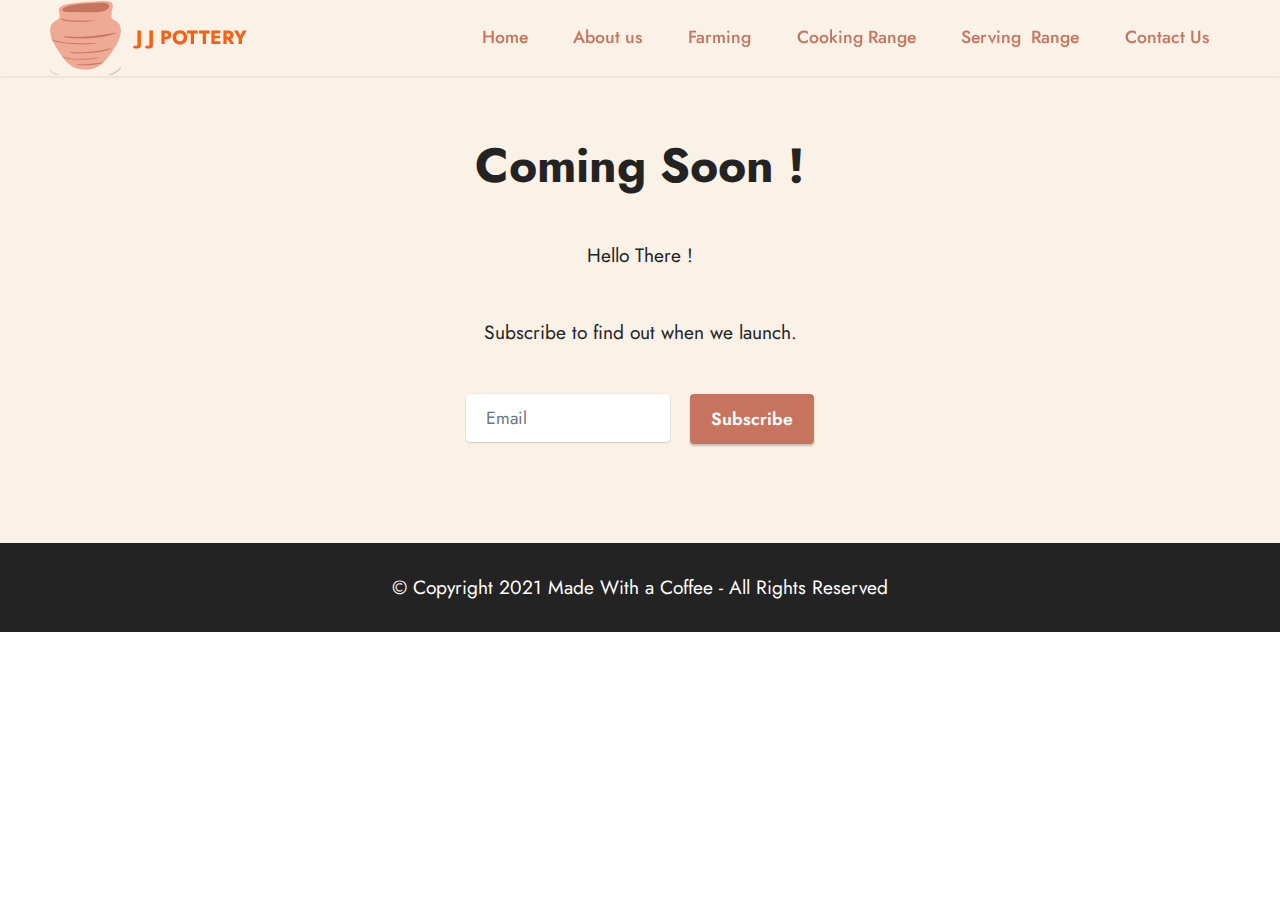
==== farming.html @ 789307e5 "patched_updated" ====
<!DOCTYPE html>
<html  >
<head>
  <!-- Site made with Mobirise Website Builder v5.1.4, https://mobirise.com -->
  <meta charset="UTF-8">
  <meta http-equiv="X-UA-Compatible" content="IE=edge">
  <meta name="generator" content="Mobirise v5.1.4, mobirise.com">
  <meta name="viewport" content="width=device-width, initial-scale=1, minimum-scale=1">
  <link rel="shortcut icon" href="assets/images/the-clay-3-150x150.png" type="image/x-icon">
  <meta name="description" content="">
  
  
  <title>Farming&nbsp;</title>
  <link rel="stylesheet" href="assets/tether/tether.min.css">
  <link rel="stylesheet" href="assets/bootstrap/css/bootstrap.min.css">
  <link rel="stylesheet" href="assets/bootstrap/css/bootstrap-grid.min.css">
  <link rel="stylesheet" href="assets/bootstrap/css/bootstrap-reboot.min.css">
  <link rel="stylesheet" href="assets/dropdown/css/style.css">
  <link rel="stylesheet" href="assets/animatecss/animate.css">
  <link rel="stylesheet" href="assets/socicon/css/styles.css">
  <link rel="stylesheet" href="assets/theme/css/style.css">
  <link rel="preload" as="style" href="assets/mobirise/css/mbr-additional.css"><link rel="stylesheet" href="assets/mobirise/css/mbr-additional.css" type="text/css">
  
  
  
  
</head>
<body>
  
  <section class="menu menu1 cid-ssY1VHdipW" once="menu" id="menu1-l">
    

    <nav class="navbar navbar-dropdown navbar-fixed-top navbar-expand-lg">
        <div class="container-fluid">
            <div class="navbar-brand">
                <span class="navbar-logo">
                    <a href="https://mobiri.se">
                        <img src="assets/images/the-clay-3-150x150.png" alt="Mobirise" style="height: 4.7rem;">
                    </a>
                </span>
                <span class="navbar-caption-wrap"><a class="navbar-caption text-danger display-7" href="https://mobiri.se">J J POTTERY&nbsp;</a></span>
            </div>
            <button class="navbar-toggler" type="button" data-toggle="collapse" data-target="#navbarSupportedContent" aria-controls="navbarNavAltMarkup" aria-expanded="false" aria-label="Toggle navigation">
                <div class="hamburger">
                    <span></span>
                    <span></span>
                    <span></span>
                    <span></span>
                </div>
            </button>
            <div class="collapse navbar-collapse" id="navbarSupportedContent">
                <ul class="navbar-nav nav-dropdown nav-right" data-app-modern-menu="true"><li class="nav-item"><a class="nav-link link text-primary display-4" href="index.html#top">Home</a></li><li class="nav-item"><a class="nav-link link text-primary display-4" href="index.html#features17-6">
                            About us</a></li><li class="nav-item"><a class="nav-link link text-primary display-4" href="farming.html">Farming</a></li>
                    <li class="nav-item"><a class="nav-link link text-primary display-4" href="page1.html">Cooking Range</a></li><li class="nav-item"><a class="nav-link link text-primary display-4" href="servingrange.html">Serving&nbsp; Range</a></li>
                    <li class="nav-item"><a class="nav-link link text-primary display-4" href="index.html#contacts3-d">Contact Us</a>
                    </li></ul>
                
                
            </div>
        </div>
    </nav>
</section>

<section class="countdown1 cid-svkwME1CxP" id="countdown1-w">
    
    
    <div class="container">
        <div class="row justify-content-center">
            <div class="col-lg-8">
                <h3 class="mbr-section-title mb-5 align-center mbr-fonts-style display-2"><strong>Coming Soon !</strong></h3>
                <h4 class="mbr-section-subtitle mb-5 align-center mbr-fonts-style display-7">Hello There !</h4>
                <div class="countdown-cont align-center mb-5">
                    <div class="daysCountdown col-xs-3 col-sm-3 col-md-3" title="Days"></div>
                    <div class="hoursCountdown col-xs-3 col-sm-3 col-md-3" title="Hours"></div>
                    <div class="minutesCountdown col-xs-3 col-sm-3 col-md-3" title="Minutes"></div>
                    <div class="secondsCountdown col-xs-3 col-sm-3 col-md-3" title="Seconds"></div>
                    <div class="countdown" data-due-date="2021/09/09"></div>
                </div>
                <p class="mbr-text mb-5 align-center mbr-fonts-style display-7">
                    Subscribe to find out when we launch.
                </p>
            </div>
        </div>
        <div class="row">
            <div class="col-lg-4 mx-auto mbr-form" data-form-type="formoid">
                <form action="https://mobirise.eu/" method="POST" class="mbr-form form-with-styler" data-form-title="Form Name"><input type="hidden" name="email" data-form-email="true" value="rEOOEJXaY5LZMMIKgH7FRofECdDI87e1704EV6NgrH1BPmwb9v+YOyBljMbKPg8cQ4V0COadyVxDFB2PkrIFKAND/YwcIwYfgwiZ6Cjvxc3BW4advCiScSW0kkBJ3U80">
                    <div class="">
                        <div hidden="hidden" data-form-alert="" class="alert alert-success col-12">Thanks for reaching out !</div>
                        <div hidden="hidden" data-form-alert-danger="" class="alert alert-danger col-12">Oops...! some problem!</div>
                    </div>
                    <div class="dragArea row">
                        <div class="col form-group" data-for="email">
                            <input type="text" name="email" placeholder="Email" data-form-field="email" class="form-control" required="required" value="" id="email-countdown1-w">
                        </div>
                        <div class="mbr-section-btn">
                            <button type="submit" class="btn btn-primary display-4">Subscribe</button>
                        </div>
                    </div>
                </form>
            </div>
        </div>
    </div>
</section>

<section class="footer7 cid-svkqVz7EuT" once="footers" id="footer7-u">

    

    

    <div class="container">
        <div class="media-container-row align-center mbr-white">
            <div class="col-12">
                <p class="mbr-text mb-0 mbr-fonts-style display-7">
                    © Copyright 2021 Made With a Coffee - All Rights Reserved</p>
            </div>
        </div>
    </div>
  
  
  <input name="animation" type="hidden">
  </body>
</html>
---- assets/dropdown/css/style.css ----
.navbar-dropdown {
  left: 0;
  padding: 0;
  position: absolute;
  right: 0;
  top: 0;
  transition: all 0.45s ease;
  z-index: 1030;
  background: #282828; }
  .navbar-dropdown .navbar-logo {
    margin-right: 0.8rem;
    transition: margin 0.3s ease-in-out;
    vertical-align: middle; }
    .navbar-dropdown .navbar-logo img {
      height: 3.125rem;
      transition: all 0.3s ease-in-out; }
    .navbar-dropdown .navbar-logo.mbr-iconfont {
      font-size: 3.125rem;
      line-height: 3.125rem; }
  .navbar-dropdown .navbar-caption {
    font-weight: 700;
    white-space: normal;
    vertical-align: -4px;
    line-height: 3.125rem !important; }
    .navbar-dropdown .navbar-caption, .navbar-dropdown .navbar-caption:hover {
      color: inherit;
      text-decoration: none; }
  .navbar-dropdown .mbr-iconfont + .navbar-caption {
    vertical-align: -1px; }
  .navbar-dropdown.navbar-fixed-top {
    position: fixed; }
  .navbar-dropdown .navbar-brand span {
    vertical-align: -4px; }
  .navbar-dropdown.bg-color.transparent {
    background: none; }
  .navbar-dropdown.navbar-short .navbar-brand {
    padding: 0.625rem 0; }
    .navbar-dropdown.navbar-short .navbar-brand span {
      vertical-align: -1px; }
  .navbar-dropdown.navbar-short .navbar-caption {
    line-height: 2.375rem !important;
    vertical-align: -2px; }
  .navbar-dropdown.navbar-short .navbar-logo {
    margin-right: 0.5rem; }
    .navbar-dropdown.navbar-short .navbar-logo img {
      height: 2.375rem; }
    .navbar-dropdown.navbar-short .navbar-logo.mbr-iconfont {
      font-size: 2.375rem;
      line-height: 2.375rem; }
  .navbar-dropdown.navbar-short .mbr-table-cell {
    height: 3.625rem; }
  .navbar-dropdown .navbar-close {
    left: 0.6875rem;
    position: fixed;
    top: 0.75rem;
    z-index: 1000; }
  .navbar-dropdown .hamburger-icon {
    content: "";
    display: inline-block;
    vertical-align: middle;
    width: 16px;
    -webkit-box-shadow: 0 -6px 0 1px #282828,0 0 0 1px #282828,0 6px 0 1px #282828;
    -moz-box-shadow: 0 -6px 0 1px #282828,0 0 0 1px #282828,0 6px 0 1px #282828;
    box-shadow: 0 -6px 0 1px #282828,0 0 0 1px #282828,0 6px 0 1px #282828; }

.dropdown-menu .dropdown-toggle[data-toggle="dropdown-submenu"]::after {
  border-bottom: 0.35em solid transparent;
  border-left: 0.35em solid;
  border-right: 0;
  border-top: 0.35em solid transparent;
  margin-left: 0.3rem; }

.dropdown-menu .dropdown-item:focus {
  outline: 0; }

.nav-dropdown {
  font-size: 0.75rem;
  font-weight: 500;
  height: auto !important; }
  .nav-dropdown .nav-btn {
    padding-left: 1rem; }
  .nav-dropdown .link {
    margin: .667em 1.667em;
    font-weight: 500;
    padding: 0;
    transition: color .2s ease-in-out; }
    .nav-dropdown .link.dropdown-toggle {
      margin-right: 2.583em; }
      .nav-dropdown .link.dropdown-toggle::after {
        margin-left: .25rem;
        border-top: 0.35em solid;
        border-right: 0.35em solid transparent;
        border-left: 0.35em solid transparent;
        border-bottom: 0; }
      .nav-dropdown .link.dropdown-toggle[aria-expanded="true"] {
        margin: 0;
        padding: 0.667em 3.263em  0.667em 1.667em; }
  .nav-dropdown .link::after,
  .nav-dropdown .dropdown-item::after {
    color: inherit; }
  .nav-dropdown .btn {
    font-size: 0.75rem;
    font-weight: 700;
    letter-spacing: 0;
    margin-bottom: 0;
    padding-left: 1.25rem;
    padding-right: 1.25rem; }
  .nav-dropdown .dropdown-menu {
    border-radius: 0;
    border: 0;
    left: 0;
    margin: 0;
    padding-bottom: 1.25rem;
    padding-top: 1.25rem;
    position: relative; }
  .nav-dropdown .dropdown-submenu {
    margin-left: 0.125rem;
    top: 0; }
  .nav-dropdown .dropdown-item {
    font-weight: 500;
    line-height: 2;
    padding: 0.3846em 4.615em 0.3846em 1.5385em;
    position: relative;
    transition: color .2s ease-in-out, background-color .2s ease-in-out; }
    .nav-dropdown .dropdown-item::after {
      margin-top: -0.3077em;
      position: absolute;
      right: 1.1538em;
      top: 50%; }
    .nav-dropdown .dropdown-item:focus, .nav-dropdown .dropdown-item:hover {
      background: none; }

@media (max-width: 767px) {
  .nav-dropdown.navbar-toggleable-sm {
    bottom: 0;
    display: none;
    left: 0;
    overflow-x: hidden;
    position: fixed;
    top: 0;
    transform: translateX(-100%);
    -ms-transform: translateX(-100%);
    -webkit-transform: translateX(-100%);
    width: 18.75rem;
    z-index: 999; } }
.nav-dropdown.navbar-toggleable-xl {
  bottom: 0;
  display: none;
  left: 0;
  overflow-x: hidden;
  position: fixed;
  top: 0;
  transform: translateX(-100%);
  -ms-transform: translateX(-100%);
  -webkit-transform: translateX(-100%);
  width: 18.75rem;
  z-index: 999; }

.nav-dropdown-sm {
  display: block !important;
  overflow-x: hidden;
  overflow: auto;
  padding-top: 3.875rem; }
  .nav-dropdown-sm::after {
    content: "";
    display: block;
    height: 3rem;
    width: 100%; }
  .nav-dropdown-sm.collapse.in ~ .navbar-close {
    display: block !important; }
  .nav-dropdown-sm.collapsing, .nav-dropdown-sm.collapse.in {
    transform: translateX(0);
    -ms-transform: translateX(0);
    -webkit-transform: translateX(0);
    transition: all 0.25s ease-out;
    -webkit-transition: all 0.25s ease-out;
    background: #282828; }
  .nav-dropdown-sm.collapsing[aria-expanded="false"] {
    transform: translateX(-100%);
    -ms-transform: translateX(-100%);
    -webkit-transform: translateX(-100%); }
  .nav-dropdown-sm .nav-item {
    display: block;
    margin-left: 0 !important;
    padding-left: 0; }
  .nav-dropdown-sm .link,
  .nav-dropdown-sm .dropdown-item {
    border-top: 1px dotted rgba(255, 255, 255, 0.1);
    font-size: 0.8125rem;
    line-height: 1.6;
    margin: 0 !important;
    padding: 0.875rem 2.4rem 0.875rem 1.5625rem !important;
    position: relative;
    white-space: normal; }
    .nav-dropdown-sm .link:focus, .nav-dropdown-sm .link:hover,
    .nav-dropdown-sm .dropdown-item:focus,
    .nav-dropdown-sm .dropdown-item:hover {
      background: rgba(0, 0, 0, 0.2) !important;
      color: #c0a375; }
  .nav-dropdown-sm .nav-btn {
    position: relative;
    padding: 1.5625rem 1.5625rem 0 1.5625rem; }
    .nav-dropdown-sm .nav-btn::before {
      border-top: 1px dotted rgba(255, 255, 255, 0.1);
      content: "";
      left: 0;
      position: absolute;
      top: 0;
      width: 100%; }
    .nav-dropdown-sm .nav-btn + .nav-btn {
      padding-top: 0.625rem; }
      .nav-dropdown-sm .nav-btn + .nav-btn::before {
        display: none; }
  .nav-dropdown-sm .btn {
    padding: 0.625rem 0; }
  .nav-dropdown-sm .dropdown-toggle[data-toggle="dropdown-submenu"]::after {
    margin-left: .25rem;
    border-top: 0.35em solid;
    border-right: 0.35em solid transparent;
    border-left: 0.35em solid transparent;
    border-bottom: 0; }
  .nav-dropdown-sm .dropdown-toggle[data-toggle="dropdown-submenu"][aria-expanded="true"]::after {
    border-top: 0;
    border-right: 0.35em solid transparent;
    border-left: 0.35em solid transparent;
    border-bottom: 0.35em solid; }
  .nav-dropdown-sm .dropdown-menu {
    margin: 0;
    padding: 0;
    position: relative;
    top: 0;
    left: 0;
    width: 100%;
    border: 0;
    float: none;
    border-radius: 0;
    background: none; }
  .nav-dropdown-sm .dropdown-submenu {
    left: 100%;
    margin-left: 0.125rem;
    margin-top: -1.25rem;
    top: 0; }

.navbar-toggleable-sm .nav-dropdown .dropdown-menu {
  position: absolute; }

.navbar-toggleable-sm .nav-dropdown .dropdown-submenu {
  left: 100%;
  margin-left: 0.125rem;
  margin-top: -1.25rem;
  top: 0; }

.navbar-toggleable-sm.opened .nav-dropdown .dropdown-menu {
  position: relative; }

.navbar-toggleable-sm.opened .nav-dropdown .dropdown-submenu {
  left: 0;
  margin-left: 00rem;
  margin-top: 0rem;
  top: 0; }

.is-builder .nav-dropdown.collapsing {
  transition: none !important; }

/*# sourceMappingURL=style.css.map */
---- assets/socicon/css/styles.css ----
@charset "UTF-8";

@font-face {
  font-family: 'Socicon';
  src:  url('../fonts/socicon.eot');
  src:  url('../fonts/socicon.eot?#iefix') format('embedded-opentype'),
    url('../fonts/socicon.woff2') format('woff2'),
    url('../fonts/socicon.ttf') format('truetype'),
    url('../fonts/socicon.woff') format('woff'),
    url('../fonts/socicon.svg#socicon') format('svg');
  font-weight: normal;
  font-style: normal;
}

[data-icon]:before {
  font-family: "socicon" !important;
  content: attr(data-icon);
  font-style: normal !important;
  font-weight: normal !important;
  font-variant: normal !important;
  text-transform: none !important;
  speak: none;
  line-height: 1;
  -webkit-font-smoothing: antialiased;
  -moz-osx-font-smoothing: grayscale;
}

[class^="socicon-"], [class*=" socicon-"] {
  /* use !important to prevent issues with browser extensions that change fonts */
  font-family: 'Socicon' !important;
  speak: none;
  font-style: normal;
  font-weight: normal;
  font-variant: normal;
  text-transform: none;
  line-height: 1;

  /* Better Font Rendering =========== */
  -webkit-font-smoothing: antialiased;
  -moz-osx-font-smoothing: grayscale;
}

.socicon-eitaa:before {
  content: "\e97c";
}
.socicon-soroush:before {
  content: "\e97d";
}
.socicon-bale:before {
  content: "\e97e";
}
.socicon-zazzle:before {
  content: "\e97b";
}
.socicon-society6:before {
  content: "\e97a";
}
.socicon-redbubble:before {
  content: "\e979";
}
.socicon-avvo:before {
  content: "\e978";
}
.socicon-stitcher:before {
  content: "\e977";
}
.socicon-googlehangouts:before {
  content: "\e974";
}
.socicon-dlive:before {
  content: "\e975";
}
.socicon-vsco:before {
  content: "\e976";
}
.socicon-flipboard:before {
  content: "\e973";
}
.socicon-ubuntu:before {
  content: "\e958";
}
.socicon-artstation:before {
  content: "\e959";
}
.socicon-invision:before {
  content: "\e95a";
}
.socicon-torial:before {
  content: "\e95b";
}
.socicon-collectorz:before {
  content: "\e95c";
}
.socicon-seenthis:before {
  content: "\e95d";
}
.socicon-googleplaymusic:before {
  content: "\e95e";
}
.socicon-debian:before {
  content: "\e95f";
}
.socicon-filmfreeway:before {
  content: "\e960";
}
.socicon-gnome:before {
  content: "\e961";
}
.socicon-itchio:before {
  content: "\e962";
}
.socicon-jamendo:before {
  content: "\e963";
}
.socicon-mix:before {
  content: "\e964";
}
.socicon-sharepoint:before {
  content: "\e965";
}
.socicon-tinder:before {
  content: "\e966";
}
.socicon-windguru:before {
  content: "\e967";
}
.socicon-cdbaby:before {
  content: "\e968";
}
.socicon-elementaryos:before {
  content: "\e969";
}
.socicon-stage32:before {
  content: "\e96a";
}
.socicon-tiktok:before {
  content: "\e96b";
}
.socicon-gitter:before {
  content: "\e96c";
}
.socicon-letterboxd:before {
  content: "\e96d";
}
.socicon-threema:before {
  content: "\e96e";
}
.socicon-splice:before {
  content: "\e96f";
}
.socicon-metapop:before {
  content: "\e970";
}
.socicon-naver:before {
  content: "\e971";
}
.socicon-remote:before {
  content: "\e972";
}
.socicon-internet:before {
  content: "\e957";
}
.socicon-moddb:before {
  content: "\e94b";
}
.socicon-indiedb:before {
  content: "\e94c";
}
.socicon-traxsource:before {
  content: "\e94d";
}
.socicon-gamefor:before {
  content: "\e94e";
}
.socicon-pixiv:before {
  content: "\e94f";
}
.socicon-myanimelist:before {
  content: "\e950";
}
.socicon-blackberry:before {
  content: "\e951";
}
.socicon-wickr:before {
  content: "\e952";
}
.socicon-spip:before {
  content: "\e953";
}
.socicon-napster:before {
  content: "\e954";
}
.socicon-beatport:before {
  content: "\e955";
}
.socicon-hackerone:before {
  content: "\e956";
}
.socicon-hackernews:before {
  content: "\e946";
}
.socicon-smashwords:before {
  content: "\e947";
}
.socicon-kobo:before {
  content: "\e948";
}
.socicon-bookbub:before {
  content: "\e949";
}
.socicon-mailru:before {
  content: "\e94a";
}
.socicon-gitlab:before {
  content: "\e945";
}
.socicon-instructables:before {
  content: "\e944";
}
.socicon-portfolio:before {
  content: "\e943";
}
.socicon-codered:before {
  content: "\e940";
}
.socicon-origin:before {
  content: "\e941";
}
.socicon-nextdoor:before {
  content: "\e942";
}
.socicon-udemy:before {
  content: "\e93f";
}
.socicon-livemaster:before {
  content: "\e93e";
}
.socicon-crunchbase:before {
  content: "\e93b";
}
.socicon-homefy:before {
  content: "\e93c";
}
.socicon-calendly:before {
  content: "\e93d";
}
.socicon-realtor:before {
  content: "\e90f";
}
.socicon-tidal:before {
  content: "\e910";
}
.socicon-qobuz:before {
  content: "\e911";
}
.socicon-natgeo:before {
  content: "\e912";
}
.socicon-mastodon:before {
  content: "\e913";
}
.socicon-unsplash:before {
  content: "\e914";
}
.socicon-homeadvisor:before {
  content: "\e915";
}
.socicon-angieslist:before {
  content: "\e916";
}
.socicon-codepen:before {
  content: "\e917";
}
.socicon-slack:before {
  content: "\e918";
}
.socicon-openaigym:before {
  content: "\e919";
}
.socicon-logmein:before {
  content: "\e91a";
}
.socicon-fiverr:before {
  content: "\e91b";
}
.socicon-gotomeeting:before {
  content: "\e91c";
}
.socicon-aliexpress:before {
  content: "\e91d";
}
.socicon-guru:before {
  content: "\e91e";
}
.socicon-appstore:before {
  content: "\e91f";
}
.socicon-homes:before {
  content: "\e920";
}
.socicon-zoom:before {
  content: "\e921";
}
.socicon-alibaba:before {
  content: "\e922";
}
.socicon-craigslist:before {
  content: "\e923";
}
.socicon-wix:before {
  content: "\e924";
}
.socicon-redfin:before {
  content: "\e925";
}
.socicon-googlecalendar:before {
  content: "\e926";
}
.socicon-shopify:before {
  content: "\e927";
}
.socicon-freelancer:before {
  content: "\e928";
}
.socicon-seedrs:before {
  content: "\e929";
}
.socicon-bing:before {
  content: "\e92a";
}
.socicon-doodle:before {
  content: "\e92b";
}
.socicon-bonanza:before {
  content: "\e92c";
}
.socicon-squarespace:before {
  content: "\e92d";
}
.socicon-toptal:before {
  content: "\e92e";
}
.socicon-gust:before {
  content: "\e92f";
}
.socicon-ask:before {
  content: "\e930";
}
.socicon-trulia:before {
  content: "\e931";
}
.socicon-loomly:before {
  content: "\e932";
}
.socicon-ghost:before {
  content: "\e933";
}
.socicon-upwork:before {
  content: "\e934";
}
.socicon-fundable:before {
  content: "\e935";
}
.socicon-booking:before {
  content: "\e936";
}
.socicon-googlemaps:before {
  content: "\e937";
}
.socicon-zillow:before {
  content: "\e938";
}
.socicon-niconico:before {
  content: "\e939";
}
.socicon-toneden:before {
  content: "\e93a";
}
.socicon-augment:before {
  content: "\e908";
}
.socicon-bitbucket:before {
  content: "\e909";
}
.socicon-fyuse:before {
  content: "\e90a";
}
.socicon-yt-gaming:before {
  content: "\e90b";
}
.socicon-sketchfab:before {
  content: "\e90c";
}
.socicon-mobcrush:before {
  content: "\e90d";
}
.socicon-microsoft:before {
  content: "\e90e";
}
.socicon-pandora:before {
  content: "\e907";
}
.socicon-messenger:before {
  content: "\e906";
}
.socicon-gamewisp:before {
  content: "\e905";
}
.socicon-bloglovin:before {
  content: "\e904";
}
.socicon-tunein:before {
  content: "\e903";
}
.socicon-gamejolt:before {
  content: "\e901";
}
.socicon-trello:before {
  content: "\e902";
}
.socicon-spreadshirt:before {
  content: "\e900";
}
.socicon-500px:before {
  content: "\e000";
}
.socicon-8tracks:before {
  content: "\e001";
}
.socicon-airbnb:before {
  content: "\e002";
}
.socicon-alliance:before {
  content: "\e003";
}
.socicon-amazon:before {
  content: "\e004";
}
.socicon-amplement:before {
  content: "\e005";
}
.socicon-android:before {
  content: "\e006";
}
.socicon-angellist:before {
  content: "\e007";
}
.socicon-apple:before {
  content: "\e008";
}
.socicon-appnet:before {
  content: "\e009";
}
.socicon-baidu:before {
  content: "\e00a";
}
.socicon-bandcamp:before {
  content: "\e00b";
}
.socicon-battlenet:before {
  content: "\e00c";
}
.socicon-mixer:before {
  content: "\e00d";
}
.socicon-bebee:before {
  content: "\e00e";
}
.socicon-bebo:before {
  content: "\e00f";
}
.socicon-behance:before {
  content: "\e010";
}
.socicon-blizzard:before {
  content: "\e011";
}
.socicon-blogger:before {
  content: "\e012";
}
.socicon-buffer:before {
  content: "\e013";
}
.socicon-chrome:before {
  content: "\e014";
}
.socicon-coderwall:before {
  content: "\e015";
}
.socicon-curse:before {
  content: "\e016";
}
.socicon-dailymotion:before {
  content: "\e017";
}
.socicon-deezer:before {
  content: "\e018";
}
.socicon-delicious:before {
  content: "\e019";
}
.socicon-deviantart:before {
  content: "\e01a";
}
.socicon-diablo:before {
  content: "\e01b";
}
.socicon-digg:before {
  content: "\e01c";
}
.socicon-discord:before {
  content: "\e01d";
}
.socicon-disqus:before {
  content: "\e01e";
}
.socicon-douban:before {
  content: "\e01f";
}
.socicon-draugiem:before {
  content: "\e020";
}
.socicon-dribbble:before {
  content: "\e021";
}
.socicon-drupal:before {
  content: "\e022";
}
.socicon-ebay:before {
  content: "\e023";
}
.socicon-ello:before {
  content: "\e024";
}
.socicon-endomodo:before {
  content: "\e025";
}
.socicon-envato:before {
  content: "\e026";
}
.socicon-etsy:before {
  content: "\e027";
}
.socicon-facebook:before {
  content: "\e028";
}
.socicon-feedburner:before {
  content: "\e029";
}
.socicon-filmweb:before {
  content: "\e02a";
}
.socicon-firefox:before {
  content: "\e02b";
}
.socicon-flattr:before {
  content: "\e02c";
}
.socicon-flickr:before {
  content: "\e02d";
}
.socicon-formulr:before {
  content: "\e02e";
}
.socicon-forrst:before {
  content: "\e02f";
}
.socicon-foursquare:before {
  content: "\e030";
}
.socicon-friendfeed:before {
  content: "\e031";
}
.socicon-github:before {
  content: "\e032";
}
.socicon-goodreads:before {
  content: "\e033";
}
.socicon-google:before {
  content: "\e034";
}
.socicon-googlescholar:before {
  content: "\e035";
}
.socicon-googlegroups:before {
  content: "\e036";
}
.socicon-googlephotos:before {
  content: "\e037";
}
.socicon-googleplus:before {
  content: "\e038";
}
.socicon-grooveshark:before {
  content: "\e039";
}
.socicon-hackerrank:before {
  content: "\e03a";
}
.socicon-hearthstone:before {
  content: "\e03b";
}
.socicon-hellocoton:before {
  content: "\e03c";
}
.socicon-heroes:before {
  content: "\e03d";
}
.socicon-smashcast:before {
  content: "\e03e";
}
.socicon-horde:before {
  content: "\e03f";
}
.socicon-houzz:before {
  content: "\e040";
}
.socicon-icq:before {
  content: "\e041";
}
.socicon-identica:before {
  content: "\e042";
}
.socicon-imdb:before {
  content: "\e043";
}
.socicon-instagram:before {
  content: "\e044";
}
.socicon-issuu:before {
  content: "\e045";
}
.socicon-istock:before {
  content: "\e046";
}
.socicon-itunes:before {
  content: "\e047";
}
.socicon-keybase:before {
  content: "\e048";
}
.socicon-lanyrd:before {
  content: "\e049";
}
.socicon-lastfm:before {
  content: "\e04a";
}
.socicon-line:before {
  content: "\e04b";
}
.socicon-linkedin:before {
  content: "\e04c";
}
.socicon-livejournal:before {
  content: "\e04d";
}
.socicon-lyft:before {
  content: "\e04e";
}
.socicon-macos:before {
  content: "\e04f";
}
.socicon-mail:before {
  content: "\e050";
}
.socicon-medium:before {
  content: "\e051";
}
.socicon-meetup:before {
  content: "\e052";
}
.socicon-mixcloud:before {
  content: "\e053";
}
.socicon-modelmayhem:before {
  content: "\e054";
}
.socicon-mumble:before {
  content: "\e055";
}
.socicon-myspace:before {
  content: "\e056";
}
.socicon-newsvine:before {
  content: "\e057";
}
.socicon-nintendo:before {
  content: "\e058";
}
.socicon-npm:before {
  content: "\e059";
}
.socicon-odnoklassniki:before {
  content: "\e05a";
}
.socicon-openid:before {
  content: "\e05b";
}
.socicon-opera:before {
  content: "\e05c";
}
.socicon-outlook:before {
  content: "\e05d";
}
.socicon-overwatch:before {
  content: "\e05e";
}
.socicon-patreon:before {
  content: "\e05f";
}
.socicon-paypal:before {
  content: "\e060";
}
.socicon-periscope:before {
  content: "\e061";
}
.socicon-persona:before {
  content: "\e062";
}
.socicon-pinterest:before {
  content: "\e063";
}
.socicon-play:before {
  content: "\e064";
}
.socicon-player:before {
  content: "\e065";
}
.socicon-playstation:before {
  content: "\e066";
}
.socicon-pocket:before {
  content: "\e067";
}
.socicon-qq:before {
  content: "\e068";
}
.socicon-quora:before {
  content: "\e069";
}
.socicon-raidcall:before {
  content: "\e06a";
}
.socicon-ravelry:before {
  content: "\e06b";
}
.socicon-reddit:before {
  content: "\e06c";
}
.socicon-renren:before {
  content: "\e06d";
}
.socicon-researchgate:before {
  content: "\e06e";
}
.socicon-residentadvisor:before {
  content: "\e06f";
}
.socicon-reverbnation:before {
  content: "\e070";
}
.socicon-rss:before {
  content: "\e071";
}
.socicon-sharethis:before {
  content: "\e072";
}
.socicon-skype:before {
  content: "\e073";
}
.socicon-slideshare:before {
  content: "\e074";
}
.socicon-smugmug:before {
  content: "\e075";
}
.socicon-snapchat:before {
  content: "\e076";
}
.socicon-songkick:before {
  content: "\e077";
}
.socicon-soundcloud:before {
  content: "\e078";
}
.socicon-spotify:before {
  content: "\e079";
}
.socicon-stackexchange:before {
  content: "\e07a";
}
.socicon-stackoverflow:before {
  content: "\e07b";
}
.socicon-starcraft:before {
  content: "\e07c";
}
.socicon-stayfriends:before {
  content: "\e07d";
}
.socicon-steam:before {
  content: "\e07e";
}
.socicon-storehouse:before {
  content: "\e07f";
}
.socicon-strava:before {
  content: "\e080";
}
.socicon-streamjar:before {
  content: "\e081";
}
.socicon-stumbleupon:before {
  content: "\e082";
}
.socicon-swarm:before {
  content: "\e083";
}
.socicon-teamspeak:before {
  content: "\e084";
}
.socicon-teamviewer:before {
  content: "\e085";
}
.socicon-technorati:before {
  content: "\e086";
}
.socicon-telegram:before {
  content: "\e087";
}
.socicon-tripadvisor:before {
  content: "\e088";
}
.socicon-tripit:before {
  content: "\e089";
}
.socicon-triplej:before {
  content: "\e08a";
}
.socicon-tumblr:before {
  content: "\e08b";
}
.socicon-twitch:before {
  content: "\e08c";
}
.socicon-twitter:before {
  content: "\e08d";
}
.socicon-uber:before {
  content: "\e08e";
}
.socicon-ventrilo:before {
  content: "\e08f";
}
.socicon-viadeo:before {
  content: "\e090";
}
.socicon-viber:before {
  content: "\e091";
}
.socicon-viewbug:before {
  content: "\e092";
}
.socicon-vimeo:before {
  content: "\e093";
}
.socicon-vine:before {
  content: "\e094";
}
.socicon-vkontakte:before {
  content: "\e095";
}
.socicon-warcraft:before {
  content: "\e096";
}
.socicon-wechat:before {
  content: "\e097";
}
.socicon-weibo:before {
  content: "\e098";
}
.socicon-whatsapp:before {
  content: "\e099";
}
.socicon-wikipedia:before {
  content: "\e09a";
}
.socicon-windows:before {
  content: "\e09b";
}
.socicon-wordpress:before {
  content: "\e09c";
}
.socicon-wykop:before {
  content: "\e09d";
}
.socicon-xbox:before {
  content: "\e09e";
}
.socicon-xing:before {
  content: "\e09f";
}
.socicon-yahoo:before {
  content: "\e0a0";
}
.socicon-yammer:before {
  content: "\e0a1";
}
.socicon-yandex:before {
  content: "\e0a2";
}
.socicon-yelp:before {
  content: "\e0a3";
}
.socicon-younow:before {
  content: "\e0a4";
}
.socicon-youtube:before {
  content: "\e0a5";
}
.socicon-zapier:before {
  content: "\e0a6";
}
.socicon-zerply:before {
  content: "\e0a7";
}
.socicon-zomato:before {
  content: "\e0a8";
}
.socicon-zynga:before {
  content: "\e0a9";
}
---- assets/theme/css/style.css ----
section {
  background-color: #ffffff;
}

body {
  font-style: normal;
  line-height: 1.5;
  font-weight: 400;
  color: #232323;
  position: relative;
}

section,
.container,
.container-fluid {
  position: relative;
  word-wrap: break-word;
}

a.mbr-iconfont:hover {
  text-decoration: none;
}

.article .lead p,
.article .lead ul,
.article .lead ol,
.article .lead pre,
.article .lead blockquote {
  margin-bottom: 0;
}

a {
  font-style: normal;
  font-weight: 400;
  cursor: pointer;
}

a, a:hover {
  text-decoration: none;
}

.mbr-section-title {
  font-style: normal;
  line-height: 1.3;
}

.mbr-section-subtitle {
  line-height: 1.3;
}

.mbr-text {
  font-style: normal;
  line-height: 1.7;
}

h1,
h2,
h3,
h4,
h5,
h6,
.display-1,
.display-2,
.display-4,
.display-5,
.display-7,
span,
p,
a {
  line-height: 1;
  word-break: break-word;
  word-wrap: break-word;
  font-weight: 400;
}

b,
strong {
  font-weight: bold;
}

input:-webkit-autofill, input:-webkit-autofill:hover, input:-webkit-autofill:focus, input:-webkit-autofill:active {
  transition-delay: 9999s;
  transition-property: background-color, color;
}

textarea[type="hidden"] {
  display: none;
}

section {
  background-position: 50% 50%;
  background-repeat: no-repeat;
  background-size: cover;
}

section .mbr-background-video,
section .mbr-background-video-preview {
  position: absolute;
  bottom: 0;
  left: 0;
  right: 0;
  top: 0;
}

.hidden {
  visibility: hidden;
}

.mbr-z-index20 {
  z-index: 20;
}

/*! Base colors */
.mbr-white {
  color: #ffffff;
}

.mbr-black {
  color: #111111;
}

.mbr-bg-white {
  background-color: #ffffff;
}

.mbr-bg-black {
  background-color: #000000;
}

/*! Text-aligns */
.align-left {
  text-align: left;
}

.align-center {
  text-align: center;
}

.align-right {
  text-align: right;
}

/*! Font-weight  */
.mbr-light {
  font-weight: 300;
}

.mbr-regular {
  font-weight: 400;
}

.mbr-semibold {
  font-weight: 500;
}

.mbr-bold {
  font-weight: 700;
}

/*! Media  */
.media-content {
  flex-basis: 100%;
}

.media-container-row {
  display: flex;
  flex-direction: row;
  flex-wrap: wrap;
  justify-content: center;
  align-content: center;
  align-items: start;
}

.media-container-row .media-size-item {
  width: 400px;
}

.media-container-column {
  display: flex;
  flex-direction: column;
  flex-wrap: wrap;
  justify-content: center;
  align-content: center;
  align-items: stretch;
}

.media-container-column > * {
  width: 100%;
}

@media (min-width: 992px) {
  .media-container-row {
    flex-wrap: nowrap;
  }
}

figure {
  margin-bottom: 0;
  overflow: hidden;
}

figure[mbr-media-size] {
  transition: width 0.1s;
}

img,
iframe {
  display: block;
  width: 100%;
}

.card {
  background-color: transparent;
  border: none;
}

.card-box {
  width: 100%;
}

.card-img {
  text-align: center;
  flex-shrink: 0;
  -webkit-flex-shrink: 0;
}

.media {
  max-width: 100%;
  margin: 0 auto;
}

.mbr-figure {
  align-self: center;
}

.media-container > div {
  max-width: 100%;
}

.mbr-figure img,
.card-img img {
  width: 100%;
}

@media (max-width: 991px) {
  .media-size-item {
    width: auto !important;
  }
  .media {
    width: auto;
  }
  .mbr-figure {
    width: 100% !important;
  }
}

/*! Buttons */
.mbr-section-btn {
  margin-left: -0.6rem;
  margin-right: -0.6rem;
  font-size: 0;
}

.btn {
  font-weight: 600;
  border-width: 1px;
  font-style: normal;
  margin: 0.6rem 0.6rem;
  white-space: normal;
  transition: all 0.2s ease-in-out;
  display: inline-flex;
  align-items: center;
  justify-content: center;
  word-break: break-word;
}

.btn-sm {
  font-weight: 600;
  letter-spacing: 0px;
  transition: all 0.3s ease-in-out;
}

.btn-md {
  font-weight: 600;
  letter-spacing: 0px;
  transition: all 0.3s ease-in-out;
}

.btn-lg {
  font-weight: 600;
  letter-spacing: 0px;
  transition: all 0.3s ease-in-out;
}

.btn-form {
  margin: 0;
}

.btn-form:hover {
  cursor: pointer;
}

nav .mbr-section-btn {
  margin-left: 0rem;
  margin-right: 0rem;
}

/*! Btn icon margin */
.btn .mbr-iconfont,
.btn.btn-sm .mbr-iconfont {
  order: 1;
  cursor: pointer;
  margin-left: 0.5rem;
  vertical-align: sub;
}

.btn.btn-md .mbr-iconfont,
.btn.btn-md .mbr-iconfont {
  margin-left: 0.8rem;
}

.mbr-regular {
  font-weight: 400;
}

.mbr-semibold {
  font-weight: 500;
}

.mbr-bold {
  font-weight: 700;
}

[type="submit"] {
  -webkit-appearance: none;
}

/*! Full-screen */
.mbr-fullscreen .mbr-overlay {
  min-height: 100vh;
}

.mbr-fullscreen {
  display: flex;
  display: -moz-flex;
  display: -ms-flex;
  display: -o-flex;
  align-items: center;
  min-height: 100vh;
  padding-top: 3rem;
  padding-bottom: 3rem;
}

/*! Map */
.map {
  height: 25rem;
  position: relative;
}

.map iframe {
  width: 100%;
  height: 100%;
}

/*! Scroll to top arrow */
.mbr-arrow-up {
  bottom: 25px;
  right: 90px;
  position: fixed;
  text-align: right;
  z-index: 5000;
  color: #ffffff;
  font-size: 32px;
}

.mbr-arrow-up a {
  background: rgba(0, 0, 0, 0.2);
  border-radius: 50%;
  color: #fff;
  display: inline-block;
  height: 60px;
  width: 60px;
  outline-style: none !important;
  position: relative;
  text-decoration: none;
  transition: all 0.3s ease-in-out;
  cursor: pointer;
  text-align: center;
}

.mbr-arrow-up a:hover {
  background-color: rgba(0, 0, 0, 0.4);
}

.mbr-arrow-up a i {
  line-height: 60px;
}

.mbr-arrow-up-icon {
  display: block;
  color: #fff;
}

.mbr-arrow-up-icon::before {
  content: "\203a";
  display: inline-block;
  font-family: serif;
  font-size: 32px;
  line-height: 1;
  font-style: normal;
  position: relative;
  top: 6px;
  left: -4px;
  -webkit-transform: rotate(-90deg);
          transform: rotate(-90deg);
}

/*! Arrow Down */
.mbr-arrow {
  position: absolute;
  bottom: 45px;
  left: 50%;
  width: 60px;
  height: 60px;
  cursor: pointer;
  background-color: rgba(80, 80, 80, 0.5);
  border-radius: 50%;
  -webkit-transform: translateX(-50%);
          transform: translateX(-50%);
}

@media (max-width: 767px) {
  .mbr-arrow {
    display: none;
  }
}

.mbr-arrow > a {
  display: inline-block;
  text-decoration: none;
  outline-style: none;
  -webkit-animation: arrowdown 1.7s ease-in-out infinite;
          animation: arrowdown 1.7s ease-in-out infinite;
  color: #ffffff;
}

.mbr-arrow > a > i {
  position: absolute;
  top: -2px;
  left: 15px;
  font-size: 2rem;
}

#scrollToTop a i::before {
  content: "";
  position: absolute;
  display: block;
  border-bottom: 3px solid #fff;
  border-left: 3px solid #fff;
  width: 40%;
  height: 40%;
  left: 50%;
  top: 50%;
  -webkit-transform: rotate(135deg);
  transform: translateY(-30%) translateX(-50%) rotate(135deg);
}

@keyframes arrowdown {
  0% {
    -webkit-transform: translateY(0px);
            transform: translateY(0px);
  }
  50% {
    -webkit-transform: translateY(-5px);
            transform: translateY(-5px);
  }
  100% {
    -webkit-transform: translateY(0px);
            transform: translateY(0px);
  }
}

@-webkit-keyframes arrowdown {
  0% {
    -webkit-transform: translateY(0px);
            transform: translateY(0px);
  }
  50% {
    -webkit-transform: translateY(-5px);
            transform: translateY(-5px);
  }
  100% {
    -webkit-transform: translateY(0px);
            transform: translateY(0px);
  }
}

@media (max-width: 500px) {
  .mbr-arrow-up {
    left: 50%;
    right: auto;
  }
}

/*Gradients animation*/
@keyframes gradient-animation {
  from {
    background-position: 0% 100%;
    -webkit-animation-timing-function: ease-in-out;
            animation-timing-function: ease-in-out;
  }
  to {
    background-position: 100% 0%;
    -webkit-animation-timing-function: ease-in-out;
            animation-timing-function: ease-in-out;
  }
}

@-webkit-keyframes gradient-animation {
  from {
    background-position: 0% 100%;
    -webkit-animation-timing-function: ease-in-out;
            animation-timing-function: ease-in-out;
  }
  to {
    background-position: 100% 0%;
    -webkit-animation-timing-function: ease-in-out;
            animation-timing-function: ease-in-out;
  }
}

.bg-gradient {
  background-size: 200% 200%;
  animation: gradient-animation 5s infinite alternate;
  -webkit-animation: gradient-animation 5s infinite alternate;
}

.menu .navbar-brand {
  display: -webkit-flex;
}

.menu .navbar-brand span {
  display: flex;
  display: -webkit-flex;
}

.menu .navbar-brand .navbar-caption-wrap {
  display: -webkit-flex;
}

.menu .navbar-brand .navbar-logo img {
  display: -webkit-flex;
}

@media (min-width: 768px) and (max-width: 991px) {
  .menu .navbar-toggleable-sm .navbar-nav {
    display: -ms-flexbox;
  }
}

@media (max-width: 991px) {
  .menu .navbar-collapse {
    max-height: 93.5vh;
  }
  .menu .navbar-collapse.show {
    overflow: auto;
  }
}

@media (min-width: 992px) {
  .menu .navbar-nav.nav-dropdown {
    display: -webkit-flex;
  }
  .menu .navbar-toggleable-sm .navbar-collapse {
    display: -webkit-flex !important;
  }
  .menu .collapsed .navbar-collapse {
    max-height: 93.5vh;
  }
  .menu .collapsed .navbar-collapse.show {
    overflow: auto;
  }
}

@media (max-width: 767px) {
  .menu .navbar-collapse {
    max-height: 80vh;
  }
}

.nav-link .mbr-iconfont {
  margin-right: .5rem;
}

.navbar {
  display: -webkit-flex;
  -webkit-flex-wrap: wrap;
  -webkit-align-items: center;
  -webkit-justify-content: space-between;
}

.navbar-collapse {
  -webkit-flex-basis: 100%;
  -webkit-flex-grow: 1;
  -webkit-align-items: center;
}

.nav-dropdown .link {
  padding: 0.667em 1.667em !important;
  margin: 0 !important;
}

.nav {
  display: -webkit-flex;
  -webkit-flex-wrap: wrap;
}

.row {
  display: -webkit-flex;
  -webkit-flex-wrap: wrap;
}

.justify-content-center {
  -webkit-justify-content: center;
}

.form-inline {
  display: -webkit-flex;
}

.card-wrapper {
  -webkit-flex: 1;
}

.carousel-control {
  z-index: 10;
  display: -webkit-flex;
}

.carousel-controls {
  display: -webkit-flex;
}

.media {
  display: -webkit-flex;
}

.form-group:focus {
  outline: none;
}

.jq-selectbox__select {
  padding: 7px 0;
  position: relative;
}

.jq-selectbox__dropdown {
  overflow: hidden;
  border-radius: 10px;
  position: absolute;
  top: 100%;
  left: 0 !important;
  width: 100% !important;
}

.jq-selectbox__trigger-arrow {
  right: 0;
  -webkit-transform: translateY(-50%);
          transform: translateY(-50%);
}

.jq-selectbox li {
  padding: 1.07em 0.5em;
}

input[type="range"] {
  padding-left: 0 !important;
  padding-right: 0 !important;
}

.modal-dialog,
.modal-content {
  height: 100%;
}

.modal-dialog .carousel-inner {
  height: calc(100vh - 1.75rem);
}

@media (max-width: 575px) {
  .modal-dialog .carousel-inner {
    height: calc(100vh - 1rem);
  }
}

.carousel-item {
  text-align: center;
}

.carousel-item img {
  margin: auto;
}

.navbar-toggler {
  align-self: flex-start;
  padding: 0.25rem 0.75rem;
  font-size: 1.25rem;
  line-height: 1;
  background: transparent;
  border: 1px solid transparent;
  border-radius: 0.25rem;
}

.navbar-toggler:focus,
.navbar-toggler:hover {
  text-decoration: none;
}

.navbar-toggler-icon {
  display: inline-block;
  width: 1.5em;
  height: 1.5em;
  vertical-align: middle;
  content: "";
  background: no-repeat center center;
  background-size: 100% 100%;
}

.navbar-toggler-left {
  position: absolute;
  left: 1rem;
}

.navbar-toggler-right {
  position: absolute;
  right: 1rem;
}

.card-img {
  width: auto;
}

.menu .navbar.collapsed:not(.beta-menu) {
  flex-direction: column;
}

.carousel-item.active,
.carousel-item-next,
.carousel-item-prev {
  display: flex;
}

.note-air-layout .dropup .dropdown-menu,
.note-air-layout .navbar-fixed-bottom .dropdown .dropdown-menu {
  bottom: initial !important;
}

html,
body {
  height: auto;
  min-height: 100vh;
}

.dropup .dropdown-toggle::after {
  display: none;
}

.form-asterisk {
  font-family: initial;
  position: absolute;
  top: -2px;
  font-weight: normal;
}

.form-control-label {
  position: relative;
  cursor: pointer;
  margin-bottom: 0.357em;
  padding: 0;
}

.alert {
  color: #ffffff;
  border-radius: 0;
  border: 0;
  font-size: 1.1rem;
  line-height: 1.5;
  margin-bottom: 1.875rem;
  padding: 1.25rem;
  position: relative;
  text-align: center;
}

.alert.alert-form::after {
  background-color: inherit;
  bottom: -7px;
  content: "";
  display: block;
  height: 14px;
  left: 50%;
  margin-left: -7px;
  position: absolute;
  -webkit-transform: rotate(45deg);
          transform: rotate(45deg);
  width: 14px;
}

.form-control {
  background-color: #ffffff;
  background-clip: border-box;
  color: #232323;
  line-height: 1rem !important;
  height: auto;
  padding: 0.6rem 1.2rem;
  transition: border-color 0.25s ease 0s;
  border: 1px solid transparent !important;
  border-radius: 4px;
  box-shadow: rgba(0, 0, 0, 0.07) 0px 1px 1px 0px, rgba(0, 0, 0, 0.07) 0px 1px 3px 0px, rgba(0, 0, 0, 0.03) 0px 0px 0px 1px;
}

.form-active .form-control:invalid {
  border-color: red;
}

form .row {
  margin-left: -0.6rem;
  margin-right: -0.6rem;
}

form .row [class*="col"] {
  padding-left: 0.6rem;
  padding-right: 0.6rem;
}

form .mbr-section-btn {
  margin: 0;
  padding-left: 0.6rem;
  padding-right: 0.6rem;
}

form .btn {
  display: flex;
  padding: 0.6rem 1.2rem;
  margin: 0;
}

form .form-check-input {
  margin-top: .5;
}

textarea.form-control {
  line-height: 1.5rem !important;
}

.form-group {
  margin-bottom: 1.2rem;
}

.form-control,
form .btn {
  min-height: 48px;
}

.form-control:focus {
  box-shadow: none;
}

:focus {
  outline: none;
}

.mbr-overlay {
  background-color: #000;
  bottom: 0;
  left: 0;
  opacity: 0.5;
  position: absolute;
  right: 0;
  top: 0;
  z-index: 0;
  pointer-events: none;
}

blockquote {
  font-style: italic;
  padding: 3rem;
  font-size: 1.09rem;
  position: relative;
  border-left: 3px solid;
}

ul,
ol,
pre,
blockquote {
  margin-bottom: 2.3125rem;
}

.mt-4 {
  margin-top: 2rem !important;
}

.mb-4 {
  margin-bottom: 2rem !important;
}

@media (min-width: 992px) {
  .container {
    padding-left: 16px;
    padding-right: 16px;
  }
  .row {
    margin-left: -16px;
    margin-right: -16px;
  }
  .row > [class*="col"] {
    padding-left: 16px;
    padding-right: 16px;
  }
}

@media (min-width: 768px) {
  .container-fluid {
    padding-left: 32px;
    padding-right: 32px;
  }
}

@media (min-width: 768px) and (max-width: 991px) {
  .mbr-container {
    padding-left: 32px;
    padding-right: 32px;
  }
}

@media (max-width: 767px) {
  .mbr-container {
    padding-left: 16px;
    padding-right: 16px;
  }
}

.card-wrapper,
.item-wrapper {
  overflow: hidden;
}

.app-video-wrapper > img {
  opacity: 1;
}
.engine {
	position: absolute;
	text-indent: -2400px;
	text-align: center;
	padding: 0;
	top: 0;
	left: -2400px;
}
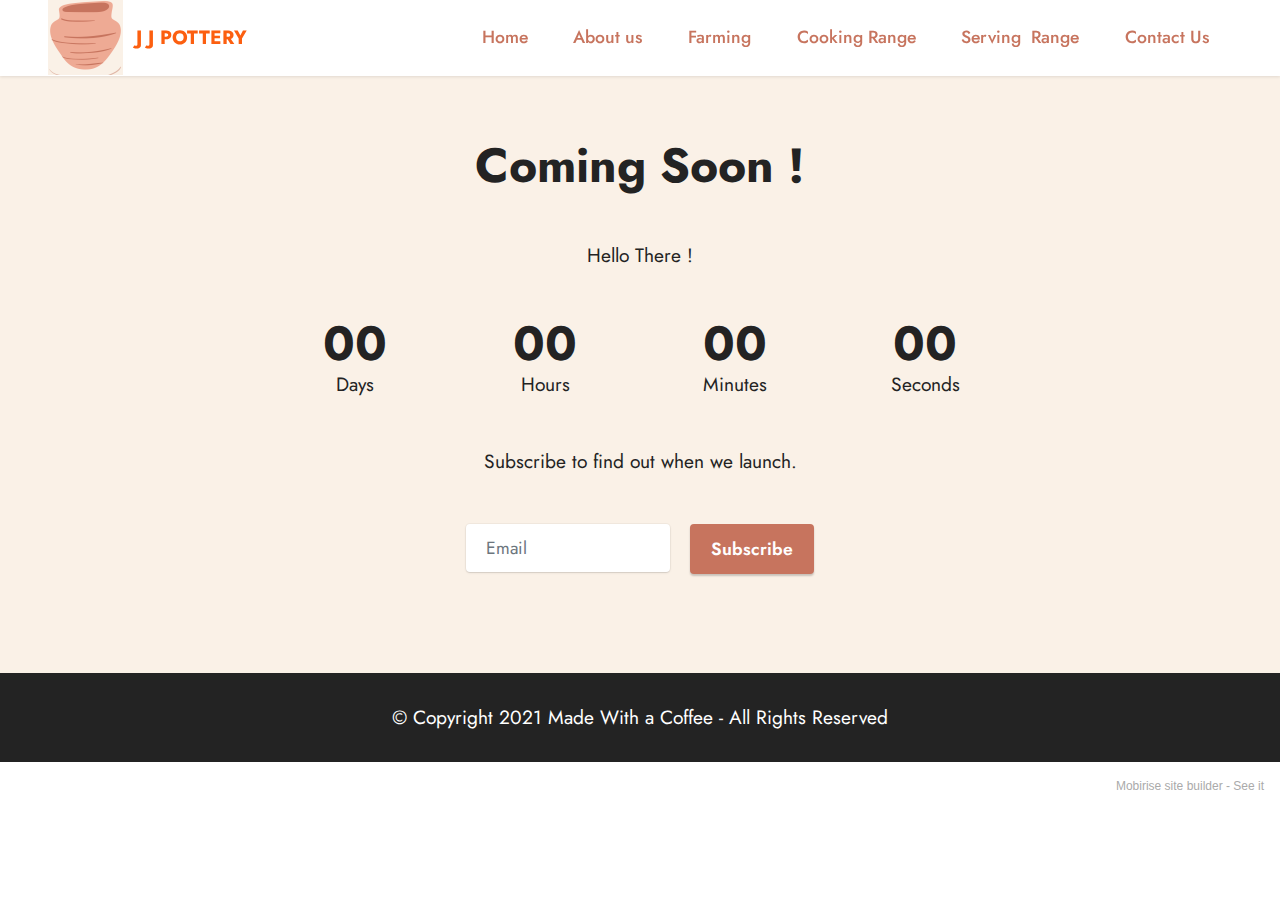
==== commit 64e7292b: "update-mobile-view patched" ====
--- a/farming.html
+++ b/farming.html
@@ -83,7 +83,7 @@
         </div>
         <div class="row">
             <div class="col-lg-4 mx-auto mbr-form" data-form-type="formoid">
-                <form action="https://mobirise.eu/" method="POST" class="mbr-form form-with-styler" data-form-title="Form Name"><input type="hidden" name="email" data-form-email="true" value="rEOOEJXaY5LZMMIKgH7FRofECdDI87e1704EV6NgrH1BPmwb9v+YOyBljMbKPg8cQ4V0COadyVxDFB2PkrIFKAND/YwcIwYfgwiZ6Cjvxc3BW4advCiScSW0kkBJ3U80">
+                <form action="https://mobirise.eu/" method="POST" class="mbr-form form-with-styler" data-form-title="Form Name"><input type="hidden" name="email" data-form-email="true" value="Azk2sp7+mRYCsztWJln+El/mLXq83jInFRuOZCwcFQ+wi/+NUTCEmS9PTV/h5v31OeKhHZcE1Am2RX3WxKV96+I7zB1fmCdXz5AjK0gZ1g1OmYSEvGF/8jkMQNPCSihR">
                     <div class="">
                         <div hidden="hidden" data-form-alert="" class="alert alert-success col-12">Thanks for reaching out !</div>
                         <div hidden="hidden" data-form-alert-danger="" class="alert alert-danger col-12">Oops...! some problem!</div>
@@ -116,6 +116,7 @@
             </div>
         </div>
     </div>
+</section><section style="background-color: #fff; font-family: -apple-system, BlinkMacSystemFont, 'Segoe UI', 'Roboto', 'Helvetica Neue', Arial, sans-serif; color:#aaa; font-size:12px; padding: 0; align-items: center; display: flex;"><a href="https://mobirise.site/i" style="flex: 1 1; height: 3rem; padding-left: 1rem;"></a><p style="flex: 0 0 auto; margin:0; padding-right:1rem;">Mobirise site builder - <a href="https://mobirise.site/n" style="color:#aaa;">See it</a></p></section><script src="assets/web/assets/jquery/jquery.min.js"></script>  <script src="assets/popper/popper.min.js"></script>  <script src="assets/tether/tether.min.js"></script>  <script src="assets/bootstrap/js/bootstrap.min.js"></script>  <script src="assets/smoothscroll/smooth-scroll.js"></script>  <script src="assets/dropdown/js/nav-dropdown.js"></script>  <script src="assets/dropdown/js/navbar-dropdown.js"></script>  <script src="assets/touchswipe/jquery.touch-swipe.min.js"></script>  <script src="assets/viewportchecker/jquery.viewportchecker.js"></script>  <script src="assets/countdown/jquery.countdown.min.js"></script>  <script src="assets/theme/js/script.js"></script>  <script src="assets/formoid/formoid.min.js"></script>  
   
   
   <input name="animation" type="hidden">
--- a/assets/mobirise/css/mbr-additional.css
+++ b/assets/mobirise/css/mbr-additional.css
@@ -783,7 +783,7 @@
 }
 .cid-ssY1VHdipW .dropdown-menu,
 .cid-ssY1VHdipW .navbar.opened {
-  background: #faf1e7 !important;
+  background: #ffffff !important;
 }
 .cid-ssY1VHdipW .nav-item:focus,
 .cid-ssY1VHdipW .nav-link:focus {
@@ -818,7 +818,7 @@
   transition: all .3s;
   border-bottom: 1px solid transparent;
   box-shadow: 0 1px 3px 0 rgba(0, 0, 0, 0.1);
-  background: #faf1e7;
+  background: #ffffff;
 }
 .cid-ssY1VHdipW .navbar.opened {
   transition: all .3s;
@@ -844,7 +844,7 @@
 }
 @media (min-width: 992px) {
   .cid-ssY1VHdipW .navbar.collapsed.opened:not(.navbar-short) .navbar-collapse {
-    max-height: calc(98.5vh - 3rem);
+    max-height: calc(98.5vh - 4.7rem);
   }
 }
 .cid-ssY1VHdipW .navbar.collapsed .dropdown-menu .dropdown-submenu {
@@ -963,7 +963,7 @@
   padding: 0.667em 1.667em;
 }
 .cid-ssY1VHdipW .navbar.navbar-expand-lg .dropdown .dropdown-menu {
-  background: #faf1e7;
+  background: #ffffff;
 }
 .cid-ssY1VHdipW .navbar.navbar-expand-lg .dropdown .dropdown-menu .dropdown-submenu {
   margin: 0;
@@ -994,7 +994,7 @@
   width: 30px;
   height: 2px;
   border-right: 5px;
-  background-color: #c7745e;
+  background-color: #ff9966;
 }
 .cid-ssY1VHdipW button.navbar-toggler .hamburger span:nth-child(1) {
   top: 0;
@@ -1514,7 +1514,7 @@
 }
 .cid-ssY1VHdipW .dropdown-menu,
 .cid-ssY1VHdipW .navbar.opened {
-  background: #faf1e7 !important;
+  background: #ffffff !important;
 }
 .cid-ssY1VHdipW .nav-item:focus,
 .cid-ssY1VHdipW .nav-link:focus {
@@ -1549,7 +1549,7 @@
   transition: all .3s;
   border-bottom: 1px solid transparent;
   box-shadow: 0 1px 3px 0 rgba(0, 0, 0, 0.1);
-  background: #faf1e7;
+  background: #ffffff;
 }
 .cid-ssY1VHdipW .navbar.opened {
   transition: all .3s;
@@ -1575,7 +1575,7 @@
 }
 @media (min-width: 992px) {
   .cid-ssY1VHdipW .navbar.collapsed.opened:not(.navbar-short) .navbar-collapse {
-    max-height: calc(98.5vh - 3rem);
+    max-height: calc(98.5vh - 4.7rem);
   }
 }
 .cid-ssY1VHdipW .navbar.collapsed .dropdown-menu .dropdown-submenu {
@@ -1694,7 +1694,7 @@
   padding: 0.667em 1.667em;
 }
 .cid-ssY1VHdipW .navbar.navbar-expand-lg .dropdown .dropdown-menu {
-  background: #faf1e7;
+  background: #ffffff;
 }
 .cid-ssY1VHdipW .navbar.navbar-expand-lg .dropdown .dropdown-menu .dropdown-submenu {
   margin: 0;
@@ -1725,7 +1725,7 @@
   width: 30px;
   height: 2px;
   border-right: 5px;
-  background-color: #c7745e;
+  background-color: #ff9966;
 }
 .cid-ssY1VHdipW button.navbar-toggler .hamburger span:nth-child(1) {
   top: 0;
@@ -1902,7 +1902,7 @@
 }
 .cid-ssY1VHdipW .dropdown-menu,
 .cid-ssY1VHdipW .navbar.opened {
-  background: #faf1e7 !important;
+  background: #ffffff !important;
 }
 .cid-ssY1VHdipW .nav-item:focus,
 .cid-ssY1VHdipW .nav-link:focus {
@@ -1937,7 +1937,7 @@
   transition: all .3s;
   border-bottom: 1px solid transparent;
   box-shadow: 0 1px 3px 0 rgba(0, 0, 0, 0.1);
-  background: #faf1e7;
+  background: #ffffff;
 }
 .cid-ssY1VHdipW .navbar.opened {
   transition: all .3s;
@@ -1963,7 +1963,7 @@
 }
 @media (min-width: 992px) {
   .cid-ssY1VHdipW .navbar.collapsed.opened:not(.navbar-short) .navbar-collapse {
-    max-height: calc(98.5vh - 3rem);
+    max-height: calc(98.5vh - 4.7rem);
   }
 }
 .cid-ssY1VHdipW .navbar.collapsed .dropdown-menu .dropdown-submenu {
@@ -2082,7 +2082,7 @@
   padding: 0.667em 1.667em;
 }
 .cid-ssY1VHdipW .navbar.navbar-expand-lg .dropdown .dropdown-menu {
-  background: #faf1e7;
+  background: #ffffff;
 }
 .cid-ssY1VHdipW .navbar.navbar-expand-lg .dropdown .dropdown-menu .dropdown-submenu {
   margin: 0;
@@ -2113,7 +2113,7 @@
   width: 30px;
   height: 2px;
   border-right: 5px;
-  background-color: #c7745e;
+  background-color: #ff9966;
 }
 .cid-ssY1VHdipW button.navbar-toggler .hamburger span:nth-child(1) {
   top: 0;
@@ -2290,7 +2290,7 @@
 }
 .cid-ssY1VHdipW .dropdown-menu,
 .cid-ssY1VHdipW .navbar.opened {
-  background: #faf1e7 !important;
+  background: #ffffff !important;
 }
 .cid-ssY1VHdipW .nav-item:focus,
 .cid-ssY1VHdipW .nav-link:focus {
@@ -2325,7 +2325,7 @@
   transition: all .3s;
   border-bottom: 1px solid transparent;
   box-shadow: 0 1px 3px 0 rgba(0, 0, 0, 0.1);
-  background: #faf1e7;
+  background: #ffffff;
 }
 .cid-ssY1VHdipW .navbar.opened {
   transition: all .3s;
@@ -2351,7 +2351,7 @@
 }
 @media (min-width: 992px) {
   .cid-ssY1VHdipW .navbar.collapsed.opened:not(.navbar-short) .navbar-collapse {
-    max-height: calc(98.5vh - 3rem);
+    max-height: calc(98.5vh - 4.7rem);
   }
 }
 .cid-ssY1VHdipW .navbar.collapsed .dropdown-menu .dropdown-submenu {
@@ -2470,7 +2470,7 @@
   padding: 0.667em 1.667em;
 }
 .cid-ssY1VHdipW .navbar.navbar-expand-lg .dropdown .dropdown-menu {
-  background: #faf1e7;
+  background: #ffffff;
 }
 .cid-ssY1VHdipW .navbar.navbar-expand-lg .dropdown .dropdown-menu .dropdown-submenu {
   margin: 0;
@@ -2501,7 +2501,7 @@
   width: 30px;
   height: 2px;
   border-right: 5px;
-  background-color: #c7745e;
+  background-color: #ff9966;
 }
 .cid-ssY1VHdipW button.navbar-toggler .hamburger span:nth-child(1) {
   top: 0;
--- a/assets/mobirise/css/mbr-additional.css
+++ b/assets/mobirise/css/mbr-additional.css
@@ -783,7 +783,7 @@
 }
 .cid-ssY1VHdipW .dropdown-menu,
 .cid-ssY1VHdipW .navbar.opened {
-  background: #faf1e7 !important;
+  background: #ffffff !important;
 }
 .cid-ssY1VHdipW .nav-item:focus,
 .cid-ssY1VHdipW .nav-link:focus {
@@ -818,7 +818,7 @@
   transition: all .3s;
   border-bottom: 1px solid transparent;
   box-shadow: 0 1px 3px 0 rgba(0, 0, 0, 0.1);
-  background: #faf1e7;
+  background: #ffffff;
 }
 .cid-ssY1VHdipW .navbar.opened {
   transition: all .3s;
@@ -844,7 +844,7 @@
 }
 @media (min-width: 992px) {
   .cid-ssY1VHdipW .navbar.collapsed.opened:not(.navbar-short) .navbar-collapse {
-    max-height: calc(98.5vh - 3rem);
+    max-height: calc(98.5vh - 4.7rem);
   }
 }
 .cid-ssY1VHdipW .navbar.collapsed .dropdown-menu .dropdown-submenu {
@@ -963,7 +963,7 @@
   padding: 0.667em 1.667em;
 }
 .cid-ssY1VHdipW .navbar.navbar-expand-lg .dropdown .dropdown-menu {
-  background: #faf1e7;
+  background: #ffffff;
 }
 .cid-ssY1VHdipW .navbar.navbar-expand-lg .dropdown .dropdown-menu .dropdown-submenu {
   margin: 0;
@@ -994,7 +994,7 @@
   width: 30px;
   height: 2px;
   border-right: 5px;
-  background-color: #c7745e;
+  background-color: #ff9966;
 }
 .cid-ssY1VHdipW button.navbar-toggler .hamburger span:nth-child(1) {
   top: 0;
@@ -1514,7 +1514,7 @@
 }
 .cid-ssY1VHdipW .dropdown-menu,
 .cid-ssY1VHdipW .navbar.opened {
-  background: #faf1e7 !important;
+  background: #ffffff !important;
 }
 .cid-ssY1VHdipW .nav-item:focus,
 .cid-ssY1VHdipW .nav-link:focus {
@@ -1549,7 +1549,7 @@
   transition: all .3s;
   border-bottom: 1px solid transparent;
   box-shadow: 0 1px 3px 0 rgba(0, 0, 0, 0.1);
-  background: #faf1e7;
+  background: #ffffff;
 }
 .cid-ssY1VHdipW .navbar.opened {
   transition: all .3s;
@@ -1575,7 +1575,7 @@
 }
 @media (min-width: 992px) {
   .cid-ssY1VHdipW .navbar.collapsed.opened:not(.navbar-short) .navbar-collapse {
-    max-height: calc(98.5vh - 3rem);
+    max-height: calc(98.5vh - 4.7rem);
   }
 }
 .cid-ssY1VHdipW .navbar.collapsed .dropdown-menu .dropdown-submenu {
@@ -1694,7 +1694,7 @@
   padding: 0.667em 1.667em;
 }
 .cid-ssY1VHdipW .navbar.navbar-expand-lg .dropdown .dropdown-menu {
-  background: #faf1e7;
+  background: #ffffff;
 }
 .cid-ssY1VHdipW .navbar.navbar-expand-lg .dropdown .dropdown-menu .dropdown-submenu {
   margin: 0;
@@ -1725,7 +1725,7 @@
   width: 30px;
   height: 2px;
   border-right: 5px;
-  background-color: #c7745e;
+  background-color: #ff9966;
 }
 .cid-ssY1VHdipW button.navbar-toggler .hamburger span:nth-child(1) {
   top: 0;
@@ -1902,7 +1902,7 @@
 }
 .cid-ssY1VHdipW .dropdown-menu,
 .cid-ssY1VHdipW .navbar.opened {
-  background: #faf1e7 !important;
+  background: #ffffff !important;
 }
 .cid-ssY1VHdipW .nav-item:focus,
 .cid-ssY1VHdipW .nav-link:focus {
@@ -1937,7 +1937,7 @@
   transition: all .3s;
   border-bottom: 1px solid transparent;
   box-shadow: 0 1px 3px 0 rgba(0, 0, 0, 0.1);
-  background: #faf1e7;
+  background: #ffffff;
 }
 .cid-ssY1VHdipW .navbar.opened {
   transition: all .3s;
@@ -1963,7 +1963,7 @@
 }
 @media (min-width: 992px) {
   .cid-ssY1VHdipW .navbar.collapsed.opened:not(.navbar-short) .navbar-collapse {
-    max-height: calc(98.5vh - 3rem);
+    max-height: calc(98.5vh - 4.7rem);
   }
 }
 .cid-ssY1VHdipW .navbar.collapsed .dropdown-menu .dropdown-submenu {
@@ -2082,7 +2082,7 @@
   padding: 0.667em 1.667em;
 }
 .cid-ssY1VHdipW .navbar.navbar-expand-lg .dropdown .dropdown-menu {
-  background: #faf1e7;
+  background: #ffffff;
 }
 .cid-ssY1VHdipW .navbar.navbar-expand-lg .dropdown .dropdown-menu .dropdown-submenu {
   margin: 0;
@@ -2113,7 +2113,7 @@
   width: 30px;
   height: 2px;
   border-right: 5px;
-  background-color: #c7745e;
+  background-color: #ff9966;
 }
 .cid-ssY1VHdipW button.navbar-toggler .hamburger span:nth-child(1) {
   top: 0;
@@ -2290,7 +2290,7 @@
 }
 .cid-ssY1VHdipW .dropdown-menu,
 .cid-ssY1VHdipW .navbar.opened {
-  background: #faf1e7 !important;
+  background: #ffffff !important;
 }
 .cid-ssY1VHdipW .nav-item:focus,
 .cid-ssY1VHdipW .nav-link:focus {
@@ -2325,7 +2325,7 @@
   transition: all .3s;
   border-bottom: 1px solid transparent;
   box-shadow: 0 1px 3px 0 rgba(0, 0, 0, 0.1);
-  background: #faf1e7;
+  background: #ffffff;
 }
 .cid-ssY1VHdipW .navbar.opened {
   transition: all .3s;
@@ -2351,7 +2351,7 @@
 }
 @media (min-width: 992px) {
   .cid-ssY1VHdipW .navbar.collapsed.opened:not(.navbar-short) .navbar-collapse {
-    max-height: calc(98.5vh - 3rem);
+    max-height: calc(98.5vh - 4.7rem);
   }
 }
 .cid-ssY1VHdipW .navbar.collapsed .dropdown-menu .dropdown-submenu {
@@ -2470,7 +2470,7 @@
   padding: 0.667em 1.667em;
 }
 .cid-ssY1VHdipW .navbar.navbar-expand-lg .dropdown .dropdown-menu {
-  background: #faf1e7;
+  background: #ffffff;
 }
 .cid-ssY1VHdipW .navbar.navbar-expand-lg .dropdown .dropdown-menu .dropdown-submenu {
   margin: 0;
@@ -2501,7 +2501,7 @@
   width: 30px;
   height: 2px;
   border-right: 5px;
-  background-color: #c7745e;
+  background-color: #ff9966;
 }
 .cid-ssY1VHdipW button.navbar-toggler .hamburger span:nth-child(1) {
   top: 0;
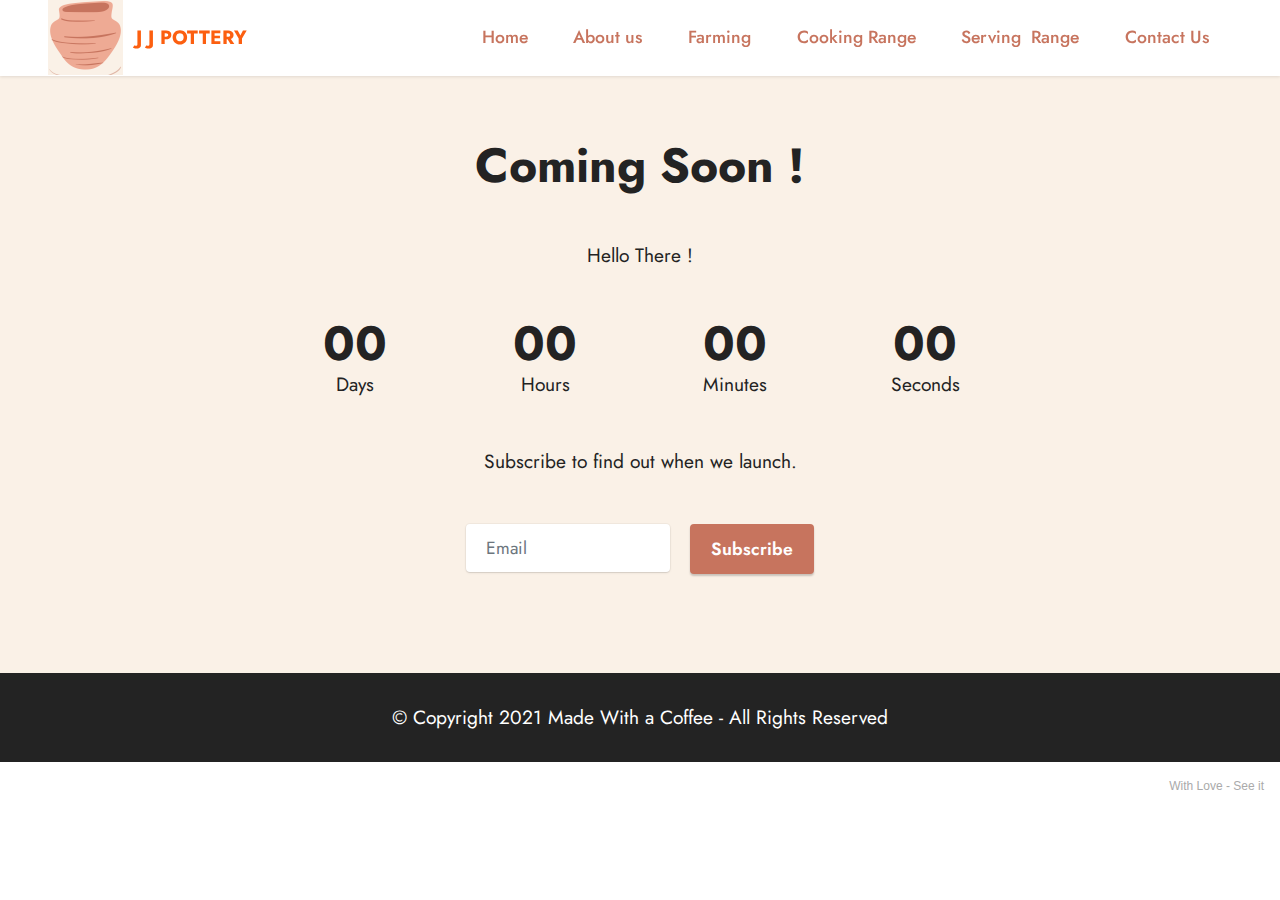
==== commit 7ab443b1: "updated-footer" ====
--- a/farming.html
+++ b/farming.html
@@ -8,8 +8,8 @@
   <meta name="viewport" content="width=device-width, initial-scale=1, minimum-scale=1">
   <link rel="shortcut icon" href="assets/images/the-clay-3-150x150.png" type="image/x-icon">
   <meta name="description" content="">
-  
-  
+
+
   <title>Farming&nbsp;</title>
   <link rel="stylesheet" href="assets/tether/tether.min.css">
   <link rel="stylesheet" href="assets/bootstrap/css/bootstrap.min.css">
@@ -20,15 +20,15 @@
   <link rel="stylesheet" href="assets/socicon/css/styles.css">
   <link rel="stylesheet" href="assets/theme/css/style.css">
   <link rel="preload" as="style" href="assets/mobirise/css/mbr-additional.css"><link rel="stylesheet" href="assets/mobirise/css/mbr-additional.css" type="text/css">
-  
-  
-  
-  
+
+
+
+
 </head>
 <body>
-  
+
   <section class="menu menu1 cid-ssY1VHdipW" once="menu" id="menu1-l">
-    
+
 
     <nav class="navbar navbar-dropdown navbar-fixed-top navbar-expand-lg">
         <div class="container-fluid">
@@ -54,16 +54,16 @@
                     <li class="nav-item"><a class="nav-link link text-primary display-4" href="page1.html">Cooking Range</a></li><li class="nav-item"><a class="nav-link link text-primary display-4" href="servingrange.html">Serving&nbsp; Range</a></li>
                     <li class="nav-item"><a class="nav-link link text-primary display-4" href="index.html#contacts3-d">Contact Us</a>
                     </li></ul>
-                
-                
+
+
             </div>
         </div>
     </nav>
 </section>
 
 <section class="countdown1 cid-svkwME1CxP" id="countdown1-w">
-    
-    
+
+
     <div class="container">
         <div class="row justify-content-center">
             <div class="col-lg-8">
@@ -104,9 +104,9 @@
 
 <section class="footer7 cid-svkqVz7EuT" once="footers" id="footer7-u">
 
-    
 
-    
+
+
 
     <div class="container">
         <div class="media-container-row align-center mbr-white">
@@ -116,9 +116,9 @@
             </div>
         </div>
     </div>
-</section><section style="background-color: #fff; font-family: -apple-system, BlinkMacSystemFont, 'Segoe UI', 'Roboto', 'Helvetica Neue', Arial, sans-serif; color:#aaa; font-size:12px; padding: 0; align-items: center; display: flex;"><a href="https://mobirise.site/i" style="flex: 1 1; height: 3rem; padding-left: 1rem;"></a><p style="flex: 0 0 auto; margin:0; padding-right:1rem;">Mobirise site builder - <a href="https://mobirise.site/n" style="color:#aaa;">See it</a></p></section><script src="assets/web/assets/jquery/jquery.min.js"></script>  <script src="assets/popper/popper.min.js"></script>  <script src="assets/tether/tether.min.js"></script>  <script src="assets/bootstrap/js/bootstrap.min.js"></script>  <script src="assets/smoothscroll/smooth-scroll.js"></script>  <script src="assets/dropdown/js/nav-dropdown.js"></script>  <script src="assets/dropdown/js/navbar-dropdown.js"></script>  <script src="assets/touchswipe/jquery.touch-swipe.min.js"></script>  <script src="assets/viewportchecker/jquery.viewportchecker.js"></script>  <script src="assets/countdown/jquery.countdown.min.js"></script>  <script src="assets/theme/js/script.js"></script>  <script src="assets/formoid/formoid.min.js"></script>  
-  
-  
+</section><section style="background-color: #fff; font-family: -apple-system, BlinkMacSystemFont, 'Segoe UI', 'Roboto', 'Helvetica Neue', Arial, sans-serif; color:#aaa; font-size:12px; padding: 0; align-items: center; display: flex;"><a href="https://adhi1234.github.io/me" style="flex: 1 1; height: 3rem; padding-left: 1rem;"></a><p style="flex: 0 0 auto; margin:0; padding-right:1rem;">With Love - <a href="https://jjpottery.github.io/jjpottery/index.html" style="color:#aaa;">See it</a></p></section><script src="assets/web/assets/jquery/jquery.min.js"></script>  <script src="assets/popper/popper.min.js"></script>  <script src="assets/tether/tether.min.js"></script>  <script src="assets/bootstrap/js/bootstrap.min.js"></script>  <script src="assets/smoothscroll/smooth-scroll.js"></script>  <script src="assets/dropdown/js/nav-dropdown.js"></script>  <script src="assets/dropdown/js/navbar-dropdown.js"></script>  <script src="assets/touchswipe/jquery.touch-swipe.min.js"></script>  <script src="assets/viewportchecker/jquery.viewportchecker.js"></script>  <script src="assets/countdown/jquery.countdown.min.js"></script>  <script src="assets/theme/js/script.js"></script>  <script src="assets/formoid/formoid.min.js"></script>  
+
+
   <input name="animation" type="hidden">
   </body>
-</html>+</html>
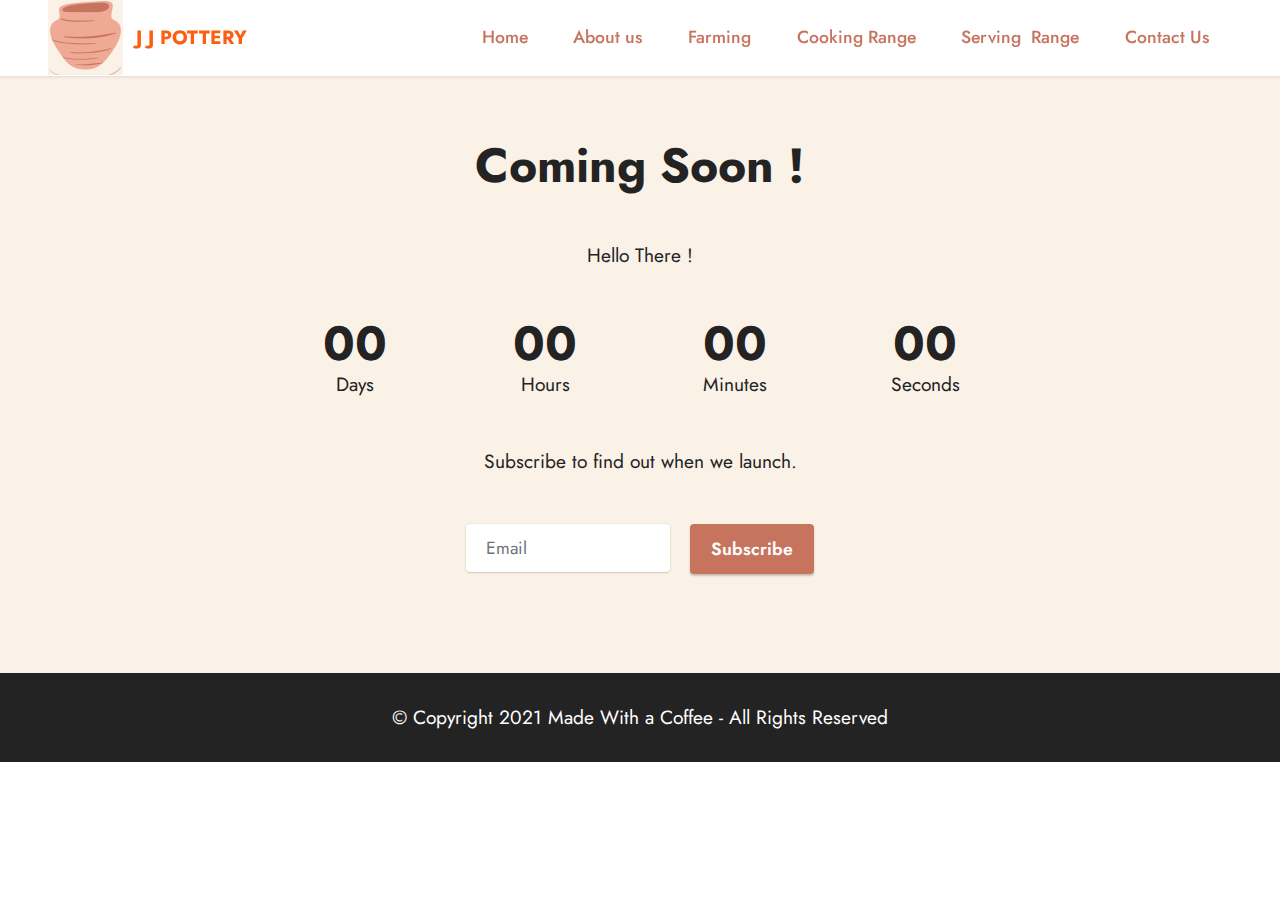
==== commit 74426d34: "update2" ====
--- a/farming.html
+++ b/farming.html
@@ -116,7 +116,18 @@
             </div>
         </div>
     </div>
-</section><section style="background-color: #fff; font-family: -apple-system, BlinkMacSystemFont, 'Segoe UI', 'Roboto', 'Helvetica Neue', Arial, sans-serif; color:#aaa; font-size:12px; padding: 0; align-items: center; display: flex;"><a href="https://adhi1234.github.io/me" style="flex: 1 1; height: 3rem; padding-left: 1rem;"></a><p style="flex: 0 0 auto; margin:0; padding-right:1rem;">With Love - <a href="https://jjpottery.github.io/jjpottery/index.html" style="color:#aaa;">See it</a></p></section><script src="assets/web/assets/jquery/jquery.min.js"></script>  <script src="assets/popper/popper.min.js"></script>  <script src="assets/tether/tether.min.js"></script>  <script src="assets/bootstrap/js/bootstrap.min.js"></script>  <script src="assets/smoothscroll/smooth-scroll.js"></script>  <script src="assets/dropdown/js/nav-dropdown.js"></script>  <script src="assets/dropdown/js/navbar-dropdown.js"></script>  <script src="assets/touchswipe/jquery.touch-swipe.min.js"></script>  <script src="assets/viewportchecker/jquery.viewportchecker.js"></script>  <script src="assets/countdown/jquery.countdown.min.js"></script>  <script src="assets/theme/js/script.js"></script>  <script src="assets/formoid/formoid.min.js"></script>  
+
+<script src="assets/web/assets/jquery/jquery.min.js"></script>
+<script src="assets/popper/popper.min.js"></script>  <script src="assets/tether/tether.min.js"></script>
+<script src="assets/bootstrap/js/bootstrap.min.js"></script>
+ <script src="assets/smoothscroll/smooth-scroll.js"></script>
+  <script src="assets/dropdown/js/nav-dropdown.js"></script>
+  <script src="assets/dropdown/js/navbar-dropdown.js"></script>
+    <script src="assets/touchswipe/jquery.touch-swipe.min.js"></script>
+    <script src="assets/viewportchecker/jquery.viewportchecker.js"></script>
+    <script src="assets/countdown/jquery.countdown.min.js"></script>
+     <script src="assets/theme/js/script.js"></script>
+     <script src="assets/formoid/formoid.min.js"></script>
 
 
   <input name="animation" type="hidden">
